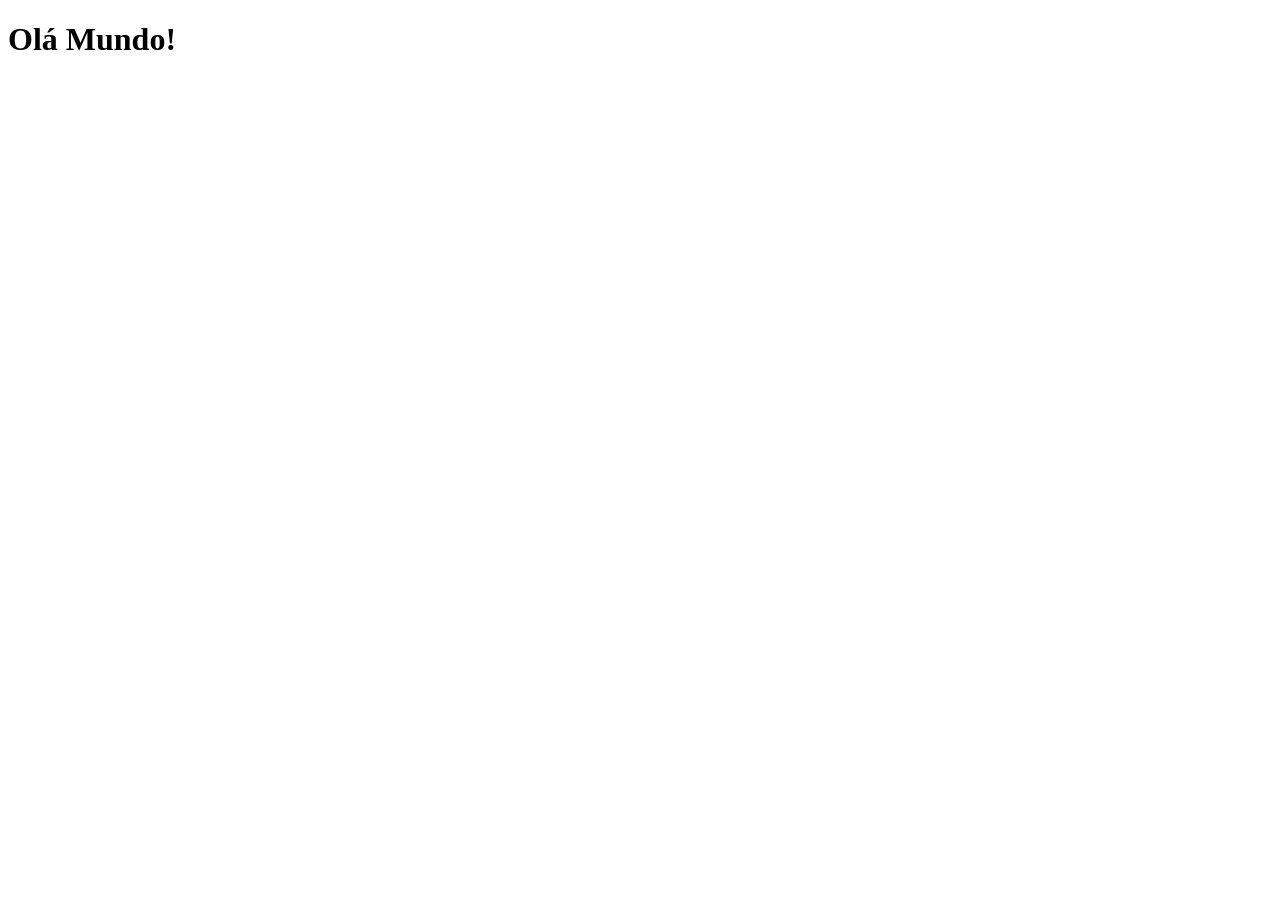
==== index.html @ 3cbb27de "Add files via upload" ====
<!DOCTYPE html>
<html lang="pt-br">
<head>
    <meta charset="UTF-8">
    <meta name="viewport" content="width=device-width, initial-scale=1.0">
    <title>Document</title>
</head>
<body>
    
    <h1>Olá Mundo!</h1>

</body>

<script src="1js.js">
    
</script>

</html>
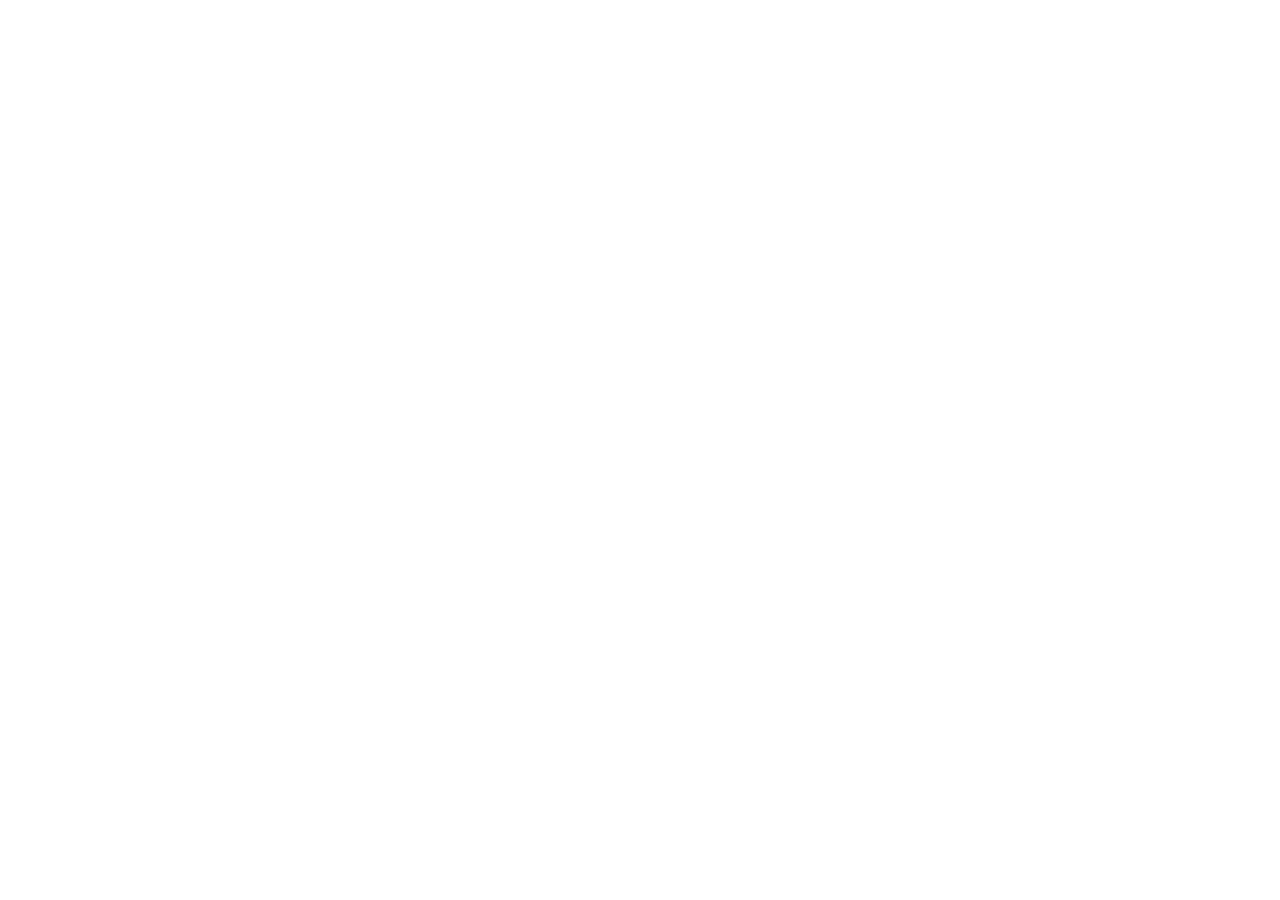
==== commit ec04825a: "Add files via upload" ====
--- a/index.html
+++ b/index.html
@@ -3,16 +3,14 @@
 <head>
     <meta charset="UTF-8">
     <meta name="viewport" content="width=device-width, initial-scale=1.0">
-    <title>Document</title>
+    <title>IndexVariaveis</title>
 </head>
 <body>
     
-    <h1>Olá Mundo!</h1>
-
 </body>
 
-<script src="1js.js">
-    
+<script>
+    var cor = prompt("Olá! Digite sua cor preferida:");
 </script>
 
 </html>
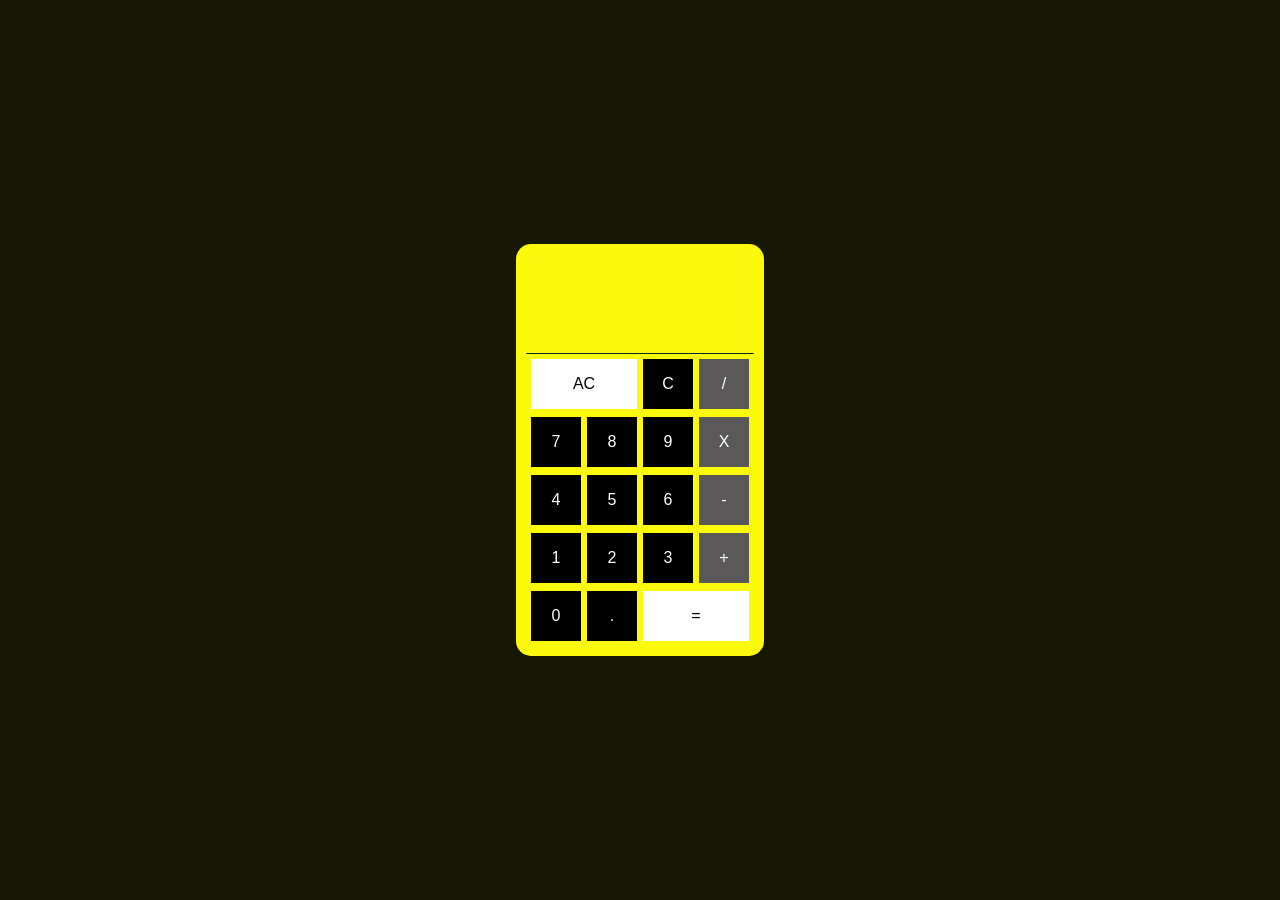
==== commit fc9ea3dc: "Add files via upload Calculadora em JavaScript com interações no HTML" ====
--- a/index.html
+++ b/index.html
@@ -2,15 +2,51 @@
 <html lang="pt-br">
 <head>
     <meta charset="UTF-8">
+    <meta http-equiv="X-UA-Compatible" content="IE=edge">
     <meta name="viewport" content="width=device-width, initial-scale=1.0">
-    <title>IndexVariaveis</title>
+    <link rel="stylesheet" href="style.css">
+    <title>Calculadora</title>
 </head>
 <body>
-    
+    <div class="conteudo">
+        <div class="calculator">
+            <p class="result" id="resultado" ></p>
+
+            <table>
+                <tr>
+                    <td> <button class="btn ac" style="width: 106px;" onclick="limpar()"> AC </button></td>
+                    <td> <button class="btn neg" onclick="apagar()"> C </button></td>
+                    <td> <button class="btn especial" onclick="inserir('/')"> / </button></td>
+                </tr>
+                <tr>
+                    <td> <button class="btn " onclick="inserir('7')"> 7 </button></td>
+                    <td> <button class="btn " onclick="inserir('8')"> 8 </button></td>
+                    <td> <button class="btn " onclick="inserir('9')"> 9 </button></td>
+                    <td> <button class="btn especial" onclick="inserir('*')"> X </button></td>
+                </tr>
+                <tr>
+                    <td> <button class="btn " onclick="inserir('4')"> 4 </button></td>
+                    <td> <button class="btn " onclick="inserir('5')"> 5 </button></td>
+                    <td> <button class="btn " onclick="inserir('6')"> 6 </button></td>
+                    <td> <button class="btn especial" onclick="inserir('-')"> - </button></td>
+                </tr>
+                <tr>
+                    <td> <button class="btn " onclick="inserir('1')"> 1 </button></td>
+                    <td> <button class="btn " onclick="inserir('2')"> 2 </button></td>
+                    <td> <button class="btn " onclick="inserir('3')"> 3 </button></td>
+                    <td> <button class="btn especial" onclick="inserir('+')"> + </button></td>
+                </tr>
+                <tr>
+                    <td> <button class="btn " onclick="inserir('0')"> 0 </button></td>
+                    <td> <button class="btn " onclick="inserir('.')"> . </button></td>
+                    <td> <button class="btn igual" style="width: 106px;" onclick="confirmar()"> = </button></td>
+                </tr>
+
+            </table>
+
+        </div>
+    </div>
+
+    <script src="script.js"></script>
 </body>
-
-<script>
-    var cor = prompt("Olá! Digite sua cor preferida:");
-</script>
-
 </html>
--- a/style.css
+++ b/style.css
@@ -0,0 +1,80 @@
+* {
+    margin: 0;
+    padding: 0;
+    box-sizing: border-box;
+    font-family: 'cursiva', sans-serif;
+}
+
+body{
+    background-color: rgb(22, 24, 5);
+
+}
+
+.calculator{
+    white-space: 250px;
+    position: absolute;
+    top: 50%;
+    left: 50%;
+    transform: translate(-50%, -50%);
+    border-radius: 15px;
+    padding: 10px;
+    background-color: rgb(253, 249, 13);
+}
+
+table td{
+    display: inline-block;
+}
+
+.btn{
+    margin: 3px;
+    width: 50px;
+    height: 50px;
+    cursor: pointer;
+    border: none;
+    background-color: black;
+    color: white;
+    font-size: 16px;
+    transition: all 500ms ease-in-out;
+}
+
+.btn:hover{
+    background-color: white;
+    color: black;
+}
+
+.ac{
+    background-color: white;
+    color: black;
+}
+
+.ac:hover{
+    background-color: rgb(90, 88, 88);
+}
+
+.especial{
+    background-color: rgb(90, 88, 88);
+}
+
+.especial:hover{
+    background-color: white;
+    color: black;
+}
+
+.igual{
+    background-color: white;
+    color: black;
+}
+
+.igual:hover{
+    background-color: rgb(90, 88, 88);
+}
+
+.result {
+    height: 100px;
+    color: black;
+    text-align: right;
+    font-size: 35px;
+    word-wrap: break-word;
+    border-bottom: 1px solid rgb(1, 38, 39);
+}
+
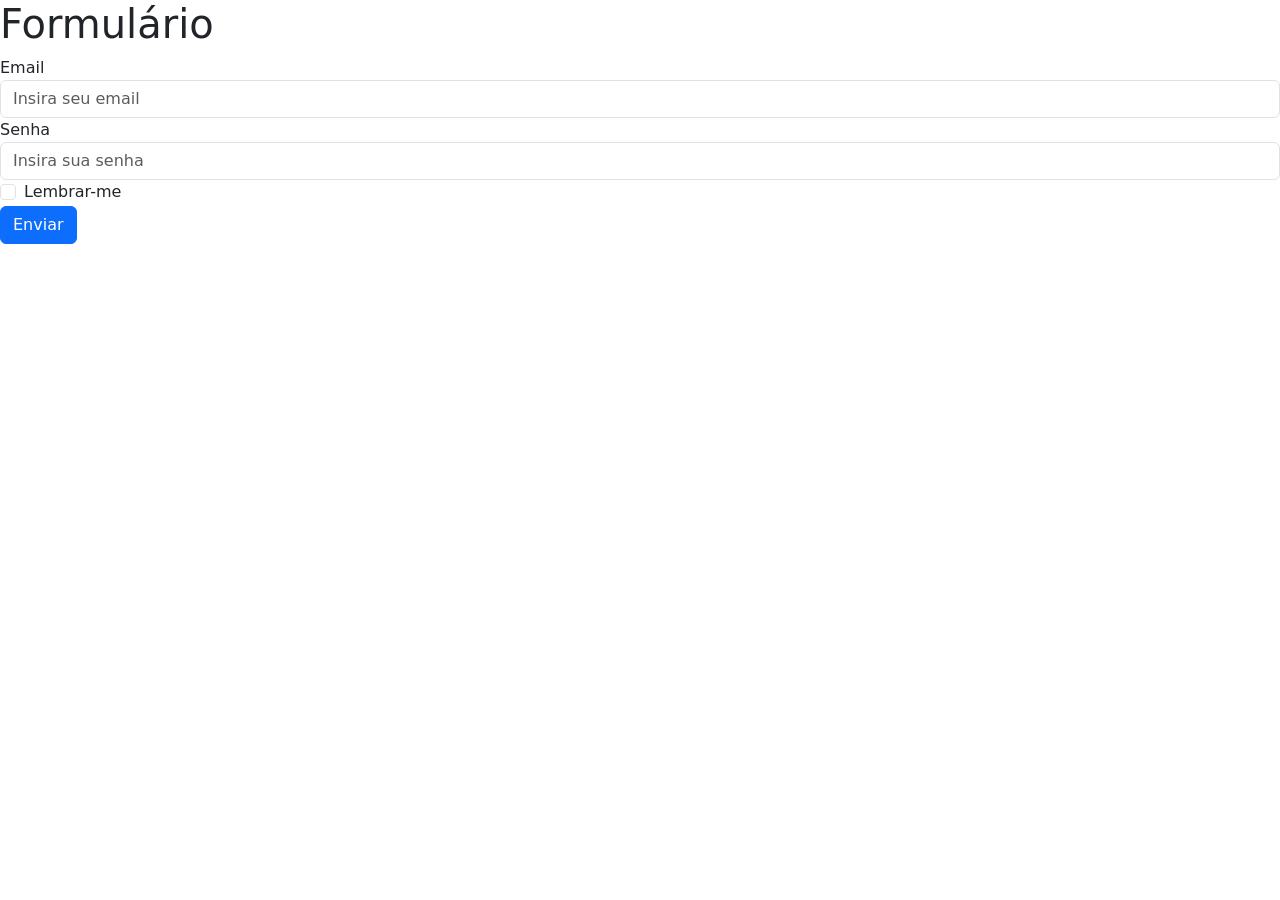
==== commit ea0bc539: "Add files via upload" ====
--- a/index.html
+++ b/index.html
@@ -4,49 +4,27 @@
     <meta charset="UTF-8">
     <meta http-equiv="X-UA-Compatible" content="IE=edge">
     <meta name="viewport" content="width=device-width, initial-scale=1.0">
-    <link rel="stylesheet" href="style.css">
-    <title>Calculadora</title>
+    <title>Testando Bootstrap</title>
+    <link href="https://cdn.jsdelivr.net/npm/bootstrap@5.3.3/dist/css/bootstrap.min.css" rel="stylesheet" integrity="sha384-QWTKZyjpPEjISv5WaRU9OFeRpok6YctnYmDr5pNlyT2bRjXh0JMhjY6hW+ALEwIH" crossorigin="anonymous">
+    <link rel="stylesheet" type="text/css" href="css/bootstrap.min.css" />
 </head>
-<body>
-    <div class="conteudo">
-        <div class="calculator">
-            <p class="result" id="resultado" ></p>
-
-            <table>
-                <tr>
-                    <td> <button class="btn ac" style="width: 106px;" onclick="limpar()"> AC </button></td>
-                    <td> <button class="btn neg" onclick="apagar()"> C </button></td>
-                    <td> <button class="btn especial" onclick="inserir('/')"> / </button></td>
-                </tr>
-                <tr>
-                    <td> <button class="btn " onclick="inserir('7')"> 7 </button></td>
-                    <td> <button class="btn " onclick="inserir('8')"> 8 </button></td>
-                    <td> <button class="btn " onclick="inserir('9')"> 9 </button></td>
-                    <td> <button class="btn especial" onclick="inserir('*')"> X </button></td>
-                </tr>
-                <tr>
-                    <td> <button class="btn " onclick="inserir('4')"> 4 </button></td>
-                    <td> <button class="btn " onclick="inserir('5')"> 5 </button></td>
-                    <td> <button class="btn " onclick="inserir('6')"> 6 </button></td>
-                    <td> <button class="btn especial" onclick="inserir('-')"> - </button></td>
-                </tr>
-                <tr>
-                    <td> <button class="btn " onclick="inserir('1')"> 1 </button></td>
-                    <td> <button class="btn " onclick="inserir('2')"> 2 </button></td>
-                    <td> <button class="btn " onclick="inserir('3')"> 3 </button></td>
-                    <td> <button class="btn especial" onclick="inserir('+')"> + </button></td>
-                </tr>
-                <tr>
-                    <td> <button class="btn " onclick="inserir('0')"> 0 </button></td>
-                    <td> <button class="btn " onclick="inserir('.')"> . </button></td>
-                    <td> <button class="btn igual" style="width: 106px;" onclick="confirmar()"> = </button></td>
-                </tr>
-
-            </table>
-
+<body>  
+    <h1>Formulário</h1>
+    <form method="post">
+        <div class="form-group">
+          <label>Email</label>
+          <input type="text" class="form-control" id="email" placeholder="Insira seu email">
         </div>
-    </div>
-
-    <script src="script.js"></script>
+        <div class="form-group">
+          <label>Senha</label>
+          <input type="text" class="form-control" id="senha" placeholder="Insira sua senha">
+        </div>
+        <div class="form-group form-check">
+          <input type="checkbox" class="form-check-input" id="checkBox">
+          <label class="form-check-label">Lembrar-me</label>
+        </div>
+        <button type="button" class="btn btn-primary" onclick="enviar()">Enviar</button>
+    </form>
+      <script src="main.js"></script>
 </body>
 </html>
